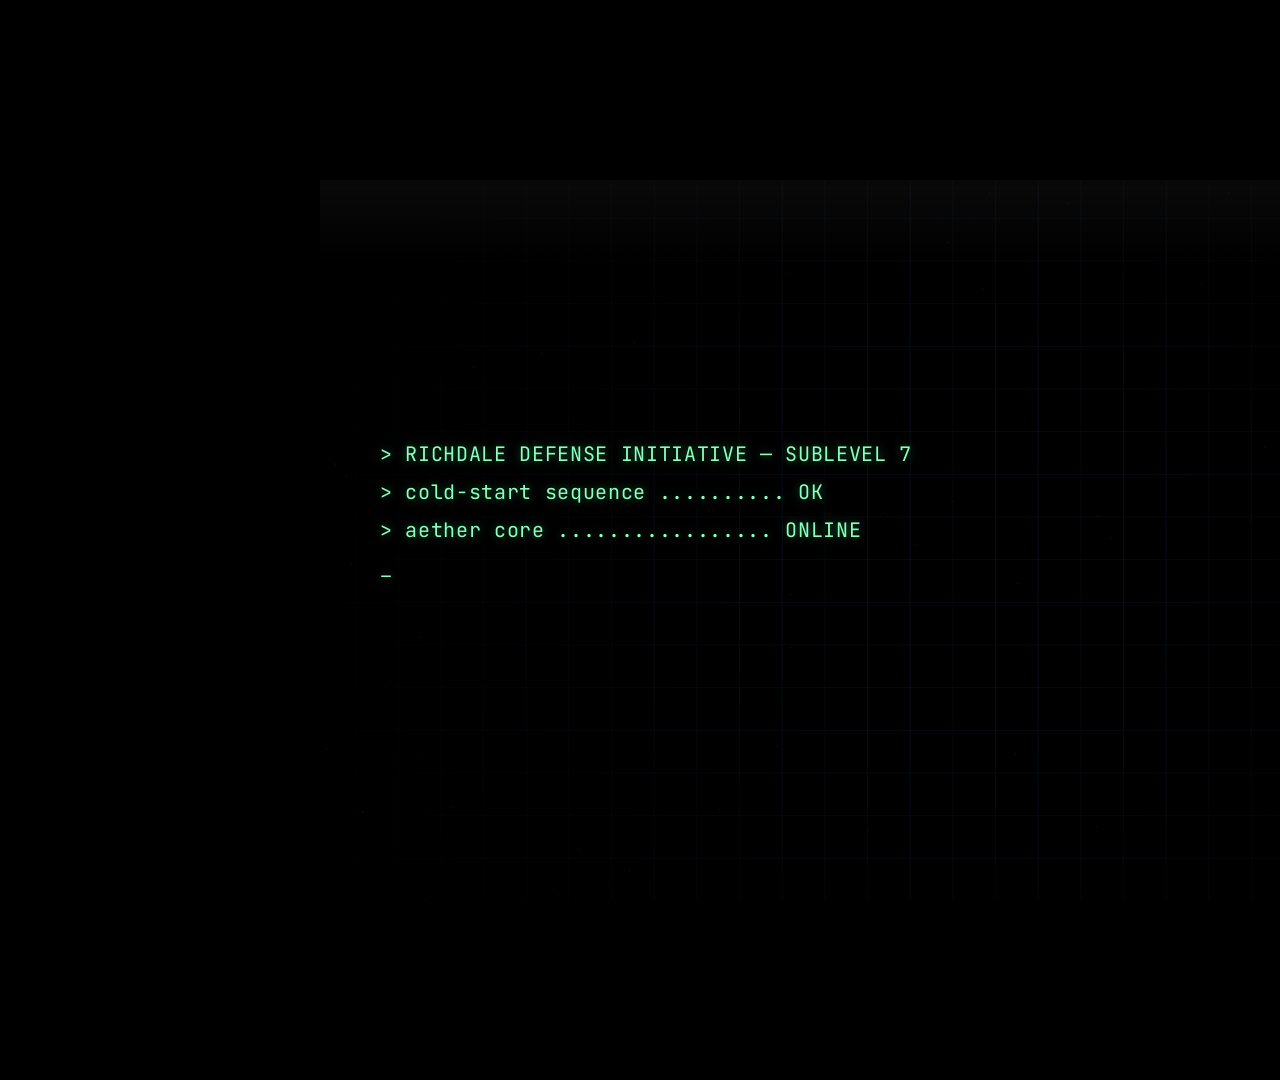
==== film/index.html @ 307f4af2 "Add CALL OF DUTY: SEC OPS motion graphics film A ~28.5s 1080p/30fps title sequence: cold-open bunker" ====
<!doctype html>
<html lang="en">
<head>
<meta charset="utf-8">
<meta name="viewport" content="width=device-width,initial-scale=1">
<title>CALL OF DUTY: SEC OPS</title>
<link rel="stylesheet" href="fonts.css">
<link rel="stylesheet" href="style.css">
</head>
<body>
<div id="stage">
  <canvas id="bg"></canvas>
  <canvas id="fx"></canvas>
  <div id="dom"></div>
</div>
<script>
// fit the fixed 1920x1080 stage into the viewport
function fit(){ const s=document.getElementById('stage');
  const k=Math.min(innerWidth/1920, innerHeight/1080);
  s.style.transform=`scale(${k})`; }
addEventListener('resize',fit); fit();
</script>
<script src="film.js"></script>
</body>
</html>
---- film/fonts.css ----
/* self-contained embedded fonts */
@font-face{font-family:'BlackOps';font-style:normal;font-weight:400;font-display:block;src:url([data-uri]) format('woff2');}
@font-face{font-family:'Anton';font-style:normal;font-weight:400;font-display:block;src:url([data-uri]) format('woff2');}
@font-face{font-family:'JBMono';font-style:normal;font-weight:400;font-display:block;src:url([data-uri]) format('woff2');}
@font-face{font-family:'JBMono';font-style:normal;font-weight:800;font-display:block;src:url([data-uri]) format('woff2');}
@font-face{font-family:'VT323';font-style:normal;font-weight:400;font-display:block;src:url([data-uri]) format('woff2');}
@font-face{font-family:'Russo';font-style:normal;font-weight:400;font-display:block;src:url([data-uri]) format('woff2');}
@font-face{font-family:'Russo';font-style:normal;font-weight:400;font-display:block;src:url([data-uri]) format('woff2');}
@font-face{font-family:'SpecialElite';font-style:normal;font-weight:400;font-display:block;src:url([data-uri]) format('woff2');}
@font-face{font-family:'DelaJP';font-style:normal;font-weight:400;font-display:block;src:url([data-uri]) format('woff2');}
@font-face{font-family:'ReemKufi';font-style:normal;font-weight:700;font-display:block;src:url([data-uri]) format('woff2');}
@font-face{font-family:'Tifinagh';font-style:normal;font-weight:400;font-display:block;src:url([data-uri]) format('woff2');}
---- film/style.css ----
/* ============ CALL OF DUTY: SEC OPS — styles ============ */
:root{
  --bg:#05060a; --ink:#e8f6ff; --mono:'JBMono',monospace;
}
*{margin:0;padding:0;box-sizing:border-box}
html,body{background:#000;overflow:hidden;height:100%}
body{display:grid;place-items:center}

#stage{
  position:relative; width:1920px; height:1080px; background:#000;
  overflow:hidden; cursor:pointer; color:var(--ink);
  font-family:var(--mono); user-select:none;
  transform-origin:center center;
}
#bg,#fx,#dom{position:absolute;inset:0;width:1920px;height:1080px}
#fx{mix-blend-mode:normal;pointer-events:none}
#dom{pointer-events:none}

/* ---------- HUD frame ---------- */
.hud{position:absolute;inset:0;--ac:#39ff8b}
.hud-corner{position:absolute;width:52px;height:52px;border:3px solid var(--ac);opacity:.85}
.hud-corner.tl{top:34px;left:34px;border-right:0;border-bottom:0}
.hud-corner.tr{top:34px;right:34px;border-left:0;border-bottom:0}
.hud-corner.bl{bottom:34px;left:34px;border-right:0;border-top:0}
.hud-corner.br{bottom:34px;right:34px;border-left:0;border-top:0}
.hud-top,.hud-bot{position:absolute;left:52px;right:52px;display:flex;
  justify-content:space-between;align-items:center;font-size:19px;letter-spacing:3px;
  color:var(--ac);text-transform:uppercase}
.hud-top{top:44px}.hud-bot{bottom:46px;color:rgba(255,255,255,.55);font-size:16px}
.hud-label{font-weight:800;letter-spacing:5px}
.rec{color:#ff3b3b;animation:blink 1s steps(1) infinite}
.hud-num{opacity:.8}
@keyframes blink{50%{opacity:.25}}

/* ---------- cold open ---------- */
.cold{position:absolute;left:90px;top:46%;transform:translateY(-50%);
  font-size:30px;line-height:1.9;letter-spacing:1px;color:#8affc0;
  text-shadow:0 0 14px rgba(57,255,139,.45)}
.cold .warn{color:#ffcf3b}.cold .bad{color:#ff4d4d;font-weight:800}
.cur{animation:blink .8s steps(1) infinite}
.classified{position:absolute;left:50%;top:50%;font-family:'BlackOps';
  font-size:150px;color:#ff2b2b;letter-spacing:6px;white-space:nowrap;
  border:9px solid #ff2b2b;padding:6px 40px;border-radius:8px;
  text-shadow:0 0 30px rgba(255,20,20,.6);box-shadow:0 0 50px rgba(255,20,20,.35) inset,0 0 40px rgba(255,20,20,.3)}
.alarmbar{position:absolute;left:0;right:0;bottom:120px;display:flex;justify-content:center;gap:70px;
  font-family:'BlackOps';font-size:34px;color:#ff3b3b;letter-spacing:6px;text-shadow:0 0 18px rgba(255,20,20,.7)}

/* ---------- character card ---------- */
.card{position:absolute;left:118px;top:140px;width:1684px;height:800px;--ac:#39ff8b;--ac2:#000}
.accentbar{position:absolute;left:0;top:34px;width:24px;height:720px;
  display:flex;flex-direction:column;border:1px solid rgba(255,255,255,.1)}
.accentbar .stripe{flex:1;filter:saturate(1.2)}
.native{position:absolute;left:66px;top:-14px;font-size:126px;line-height:.9;color:var(--ac);
  text-shadow:0 0 34px color-mix(in srgb,var(--ac) 55%,transparent);white-space:nowrap;opacity:.95;
  max-width:1150px;overflow:hidden}
.info{position:absolute;left:70px;top:230px;width:1070px}
.role{font-family:'BlackOps';font-size:38px;letter-spacing:12px;color:#fff}
.role span{display:inline-block}
.name{font-family:'Anton';font-size:94px;line-height:.96;letter-spacing:1px;color:#fff;
  text-shadow:0 6px 0 rgba(0,0,0,.6);margin-top:8px;white-space:nowrap}
.sub{font-size:25px;letter-spacing:4px;color:var(--ac);margin-top:16px;text-transform:uppercase}
.tag{font-family:'SpecialElite';font-size:29px;color:rgba(255,255,255,.72);margin-top:24px;max-width:1000px}
.stats{position:absolute;left:70px;top:588px;width:640px;display:flex;flex-direction:column;gap:15px}
.stat{display:grid;grid-template-columns:210px 1fr 56px;align-items:center;gap:18px;
  font-size:20px;letter-spacing:3px;color:rgba(255,255,255,.8)}
.stat .track{height:14px;background:rgba(255,255,255,.08);border:1px solid rgba(255,255,255,.15);position:relative;overflow:hidden}
.stat .fill{position:absolute;inset:0 auto 0 0;background:var(--ac);
  box-shadow:0 0 16px var(--ac);transition:none}
.stat .sv{font-family:'Anton';font-size:30px;color:var(--ac);text-align:right}
.port{position:absolute;right:40px;top:70px;width:470px;height:700px;display:grid;place-items:center}
.port svg{width:100%;height:100%;filter:drop-shadow(0 0 40px color-mix(in srgb,var(--ac) 40%,transparent))}
.cardstamp{position:absolute;right:150px;top:30px;font-family:'BlackOps';font-size:52px;
  color:#ff2f2f;border:6px solid #ff2f2f;padding:4px 24px;transform:rotate(9deg);
  text-shadow:0 0 16px rgba(255,20,20,.6);letter-spacing:4px;border-radius:6px}
.pips{position:absolute;left:0;right:0;bottom:92px;display:flex;justify-content:center;gap:20px;--ac:#39ff8b}
.pips span{width:70px;height:6px;background:rgba(255,255,255,.18)}
.pips span.on{background:var(--ac);box-shadow:0 0 16px var(--ac)}

/* ---------- hack scene ---------- */
.terminal{position:absolute;left:70px;top:150px;width:620px;height:760px;
  background:rgba(2,22,12,.55);border:1px solid rgba(57,255,139,.35);
  box-shadow:0 0 50px rgba(57,255,139,.12) inset;padding:30px 28px;
  font-size:23px;line-height:1.62;color:#9effc4;text-shadow:0 0 10px rgba(57,255,139,.4);
  overflow:hidden}
.terminal .ok{color:#4affa0}.terminal .warn{color:#ffd23b}.terminal .root{color:#fff;font-weight:800}
.cvestack{position:absolute;right:66px;top:132px;width:560px;display:flex;flex-direction:column;gap:11px}
.cve{background:rgba(5,20,12,.7);border:1px solid rgba(57,255,139,.4);padding:11px 18px;
  font-size:17px;color:#bfffd8}
.cve.owned{border-color:#ff3b3b;background:rgba(30,4,4,.72);color:#ffb3b3;
  box-shadow:0 0 26px rgba(255,40,40,.25)}
.cve-top{display:flex;justify-content:space-between;align-items:center;margin-bottom:5px}
.sev{font-family:'BlackOps';font-size:15px;letter-spacing:2px;padding:1px 9px;border-radius:3px}
.sev.critical{background:#ff2b2b;color:#fff}.sev.high{background:#ff8c1a;color:#120}.sev.medium{background:#ffd23b;color:#120}
.cid{opacity:.7;font-size:15px}
.cve-name{font-family:'Anton';font-size:27px;letter-spacing:1px;color:#fff;line-height:1}
.cve-id{font-size:15px;opacity:.8;margin:3px 0 7px}
.cve .st{font-weight:800}
.cve.owned .st{color:#ff5555}
.cve-bar{height:8px;background:rgba(255,255,255,.1);position:relative;overflow:hidden}
.cve-bar span{position:absolute;inset:0 auto 0 0;background:#39ff8b;box-shadow:0 0 12px #39ff8b}
.cve.owned .cve-bar span{background:#ff3b3b;box-shadow:0 0 12px #ff3b3b}
.vulnbanner{position:absolute;left:50%;top:50%;font-family:'BlackOps';font-size:98px;
  color:#fff;background:#ff1f1f;padding:14px 60px;letter-spacing:8px;white-space:nowrap;
  box-shadow:0 0 70px rgba(255,20,20,.7);text-shadow:0 0 18px rgba(0,0,0,.4)}

/* ---------- chaos ---------- */
.chaosL,.chaosR{position:absolute;top:120px;display:flex;flex-direction:column;gap:6px}
.chaosL{left:90px;color:#ff6a4d}.chaosR{right:90px;text-align:right;color:#39ff8b}
.chaosL span,.chaosR span{font-family:'BlackOps';font-size:76px;letter-spacing:6px;
  text-shadow:0 0 24px currentColor}
.chaosL small,.chaosR small{font-size:22px;letter-spacing:4px;color:rgba(255,255,255,.6);text-transform:uppercase}
.granted{position:absolute;left:50%;top:50%;font-family:'BlackOps';font-size:120px;color:#39ff8b;
  letter-spacing:10px;white-space:nowrap;text-shadow:0 0 50px rgba(57,255,139,.8);
  border:8px solid #39ff8b;padding:10px 50px;box-shadow:0 0 70px rgba(57,255,139,.4)}

/* ---------- title ---------- */
.titlewrap{position:absolute;inset:0;display:flex;flex-direction:column;align-items:center;justify-content:center;gap:10px}
.t-cod{font-family:'BlackOps';font-size:150px;letter-spacing:12px;color:#fff;
  text-shadow:0 0 40px rgba(255,255,255,.25),0 8px 0 rgba(0,0,0,.6);transform-origin:center}
.t-cod .ampx{color:#ff2b2b}
.t-rule{width:860px;height:5px;background:linear-gradient(90deg,transparent,#39ff8b,transparent);
  transform-origin:center;margin:8px 0}
.t-sec{font-family:'BlackOps';font-size:208px;line-height:.9;letter-spacing:22px;
  color:#39ff8b;text-shadow:0 0 60px rgba(57,255,139,.7),0 0 10px rgba(57,255,139,.9)}
.t-sub{font-size:26px;letter-spacing:7px;color:rgba(255,255,255,.65);margin-top:26px;text-transform:uppercase}
.t-press{margin-top:40px;font-size:24px;letter-spacing:6px;color:#ffd23b}
.studio{position:absolute;bottom:60px;left:0;right:0;text-align:center;
  font-size:19px;letter-spacing:5px;color:rgba(255,255,255,.4);text-transform:uppercase}
.studio b{color:#39ff8b}

/* fit-to-viewport handled by JS scale on #stage */
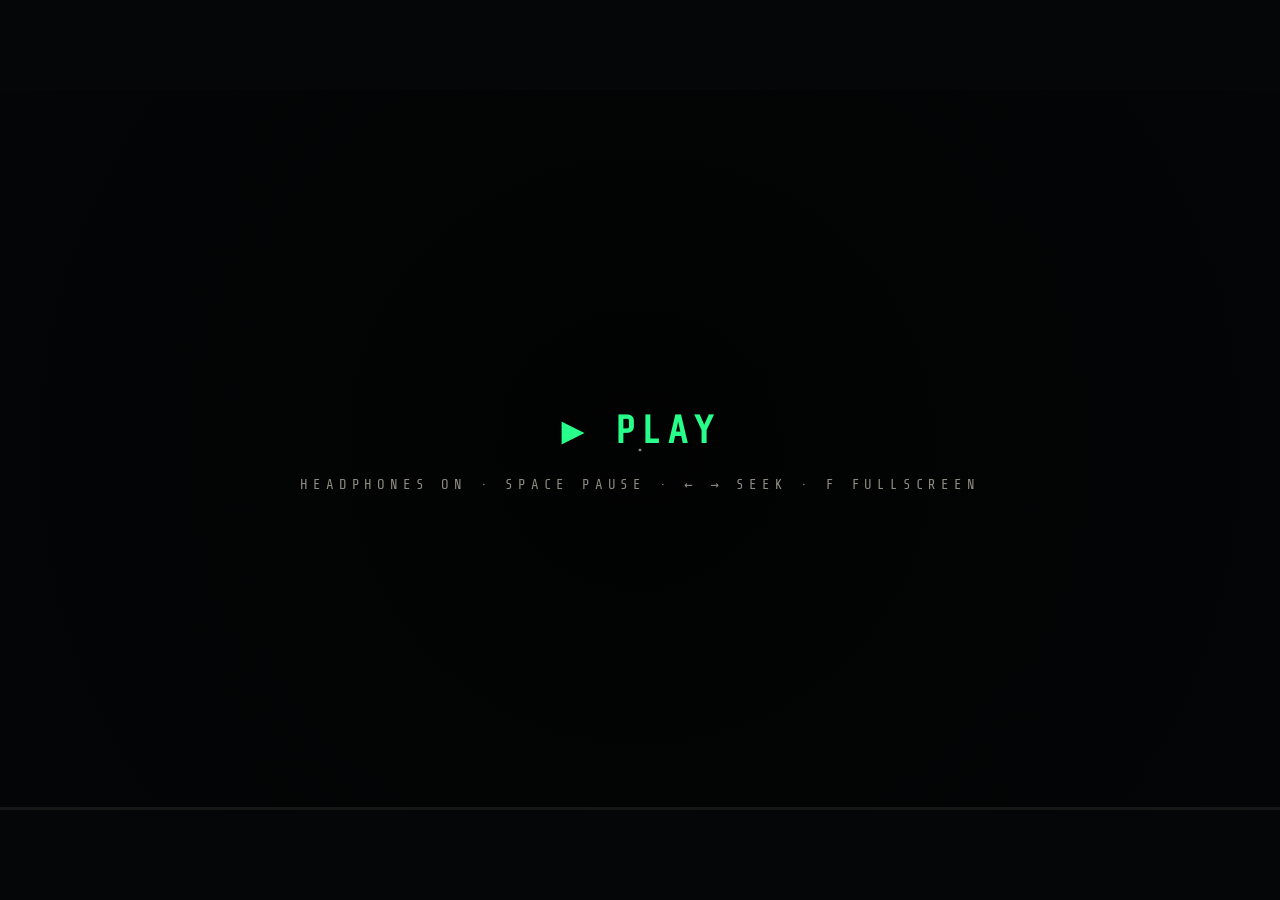
==== commit fd8c2f50: "Add CALL OF DUTY: SEC OPS motion-graphics fan film A 29.5s procedural film: canvas-rendered characte" ====
--- a/film/index.html
+++ b/film/index.html
@@ -2,24 +2,34 @@
 <html lang="en">
 <head>
 <meta charset="utf-8">
-<meta name="viewport" content="width=device-width,initial-scale=1">
-<title>CALL OF DUTY: SEC OPS</title>
-<link rel="stylesheet" href="fonts.css">
-<link rel="stylesheet" href="style.css">
+<meta name="viewport" content="width=device-width, initial-scale=1">
+<title>Sec Ops</title>
+<style>
+  :root { --ink: #050607; --bone: #ece6d6; --green: #27ff8a; --red: #ff2b1c; }
+  html, body { margin: 0; height: 100%; background: var(--ink); overflow: hidden; }
+  body { display: grid; place-items: center; font-family: "Share Tech Mono", ui-monospace, monospace; color: var(--bone); }
+  #stage { position: relative; width: min(100vw, calc(100vh * 16 / 9)); aspect-ratio: 16 / 9; }
+  #out { width: 100%; height: 100%; display: block; background: #000; }
+  #gate { position: absolute; inset: 0; display: grid; place-items: center; cursor: pointer;
+          background: radial-gradient(circle, rgba(5,6,7,.35), rgba(5,6,7,.85)); transition: opacity .25s; }
+  #gate.hide { opacity: 0; pointer-events: none; }
+  #gate div { text-align: center; letter-spacing: .3em; }
+  #gate b { display: block; font-size: clamp(18px, 3vw, 40px); color: var(--green); margin-bottom: .6em; }
+  #gate small { opacity: .6; font-size: clamp(10px, 1.2vw, 14px); }
+  #track { position: absolute; left: 0; right: 0; bottom: 0; height: 3px; background: rgba(236,230,214,.08); }
+  #bar { height: 100%; width: 0; background: var(--red); }
+</style>
 </head>
 <body>
-<div id="stage">
-  <canvas id="bg"></canvas>
-  <canvas id="fx"></canvas>
-  <div id="dom"></div>
-</div>
-<script>
-// fit the fixed 1920x1080 stage into the viewport
-function fit(){ const s=document.getElementById('stage');
-  const k=Math.min(innerWidth/1920, innerHeight/1080);
-  s.style.transform=`scale(${k})`; }
-addEventListener('resize',fit); fit();
-</script>
-<script src="film.js"></script>
+  <div id="stage">
+    <canvas id="out"></canvas>
+    <div id="gate"><div><b>LOADING…</b><small>HEADPHONES ON · SPACE PAUSE · ← → SEEK · F FULLSCREEN</small></div></div>
+    <div id="track"><div id="bar"></div></div>
+  </div>
+  <audio id="score" src="audio/score.mp3" preload="auto"></audio>
+  <script src="js/core.js"></script>
+  <script src="js/art.js"></script>
+  <script src="js/scenes.js"></script>
+  <script src="js/main.js"></script>
 </body>
 </html>
